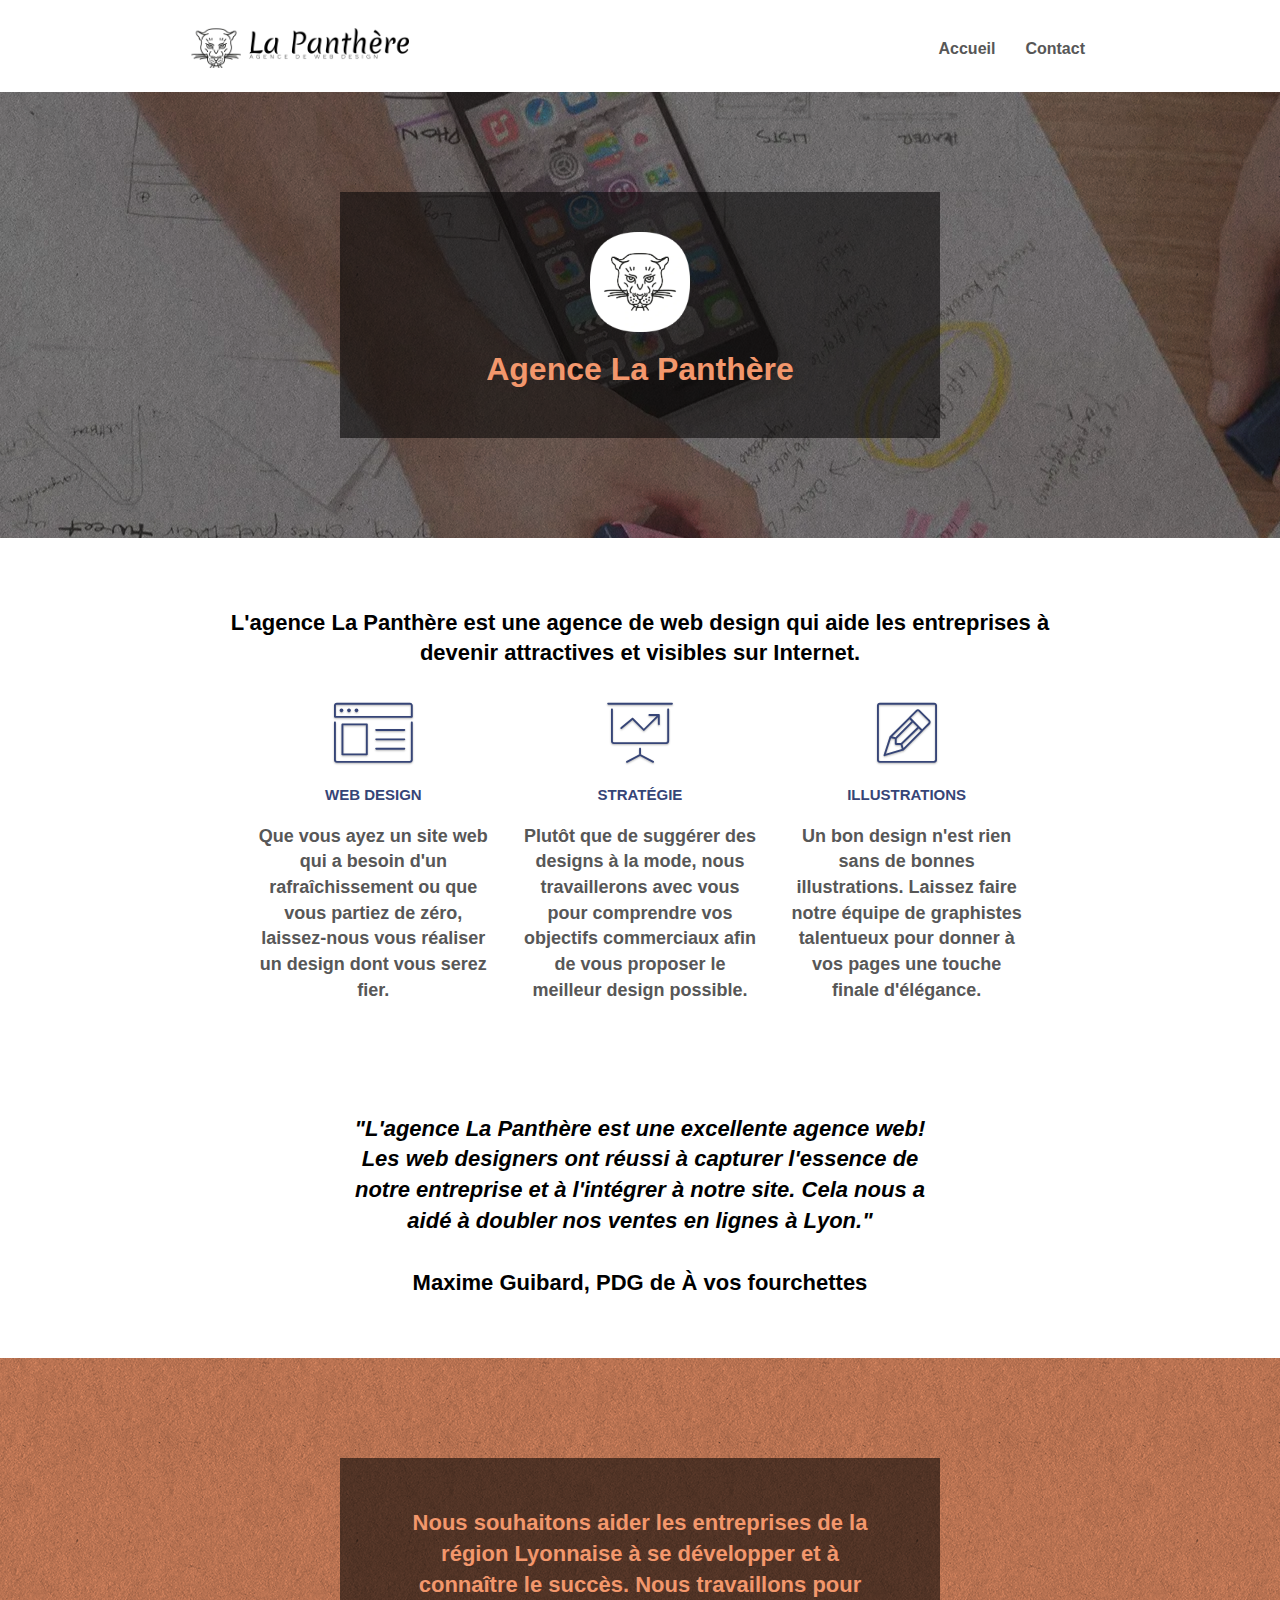
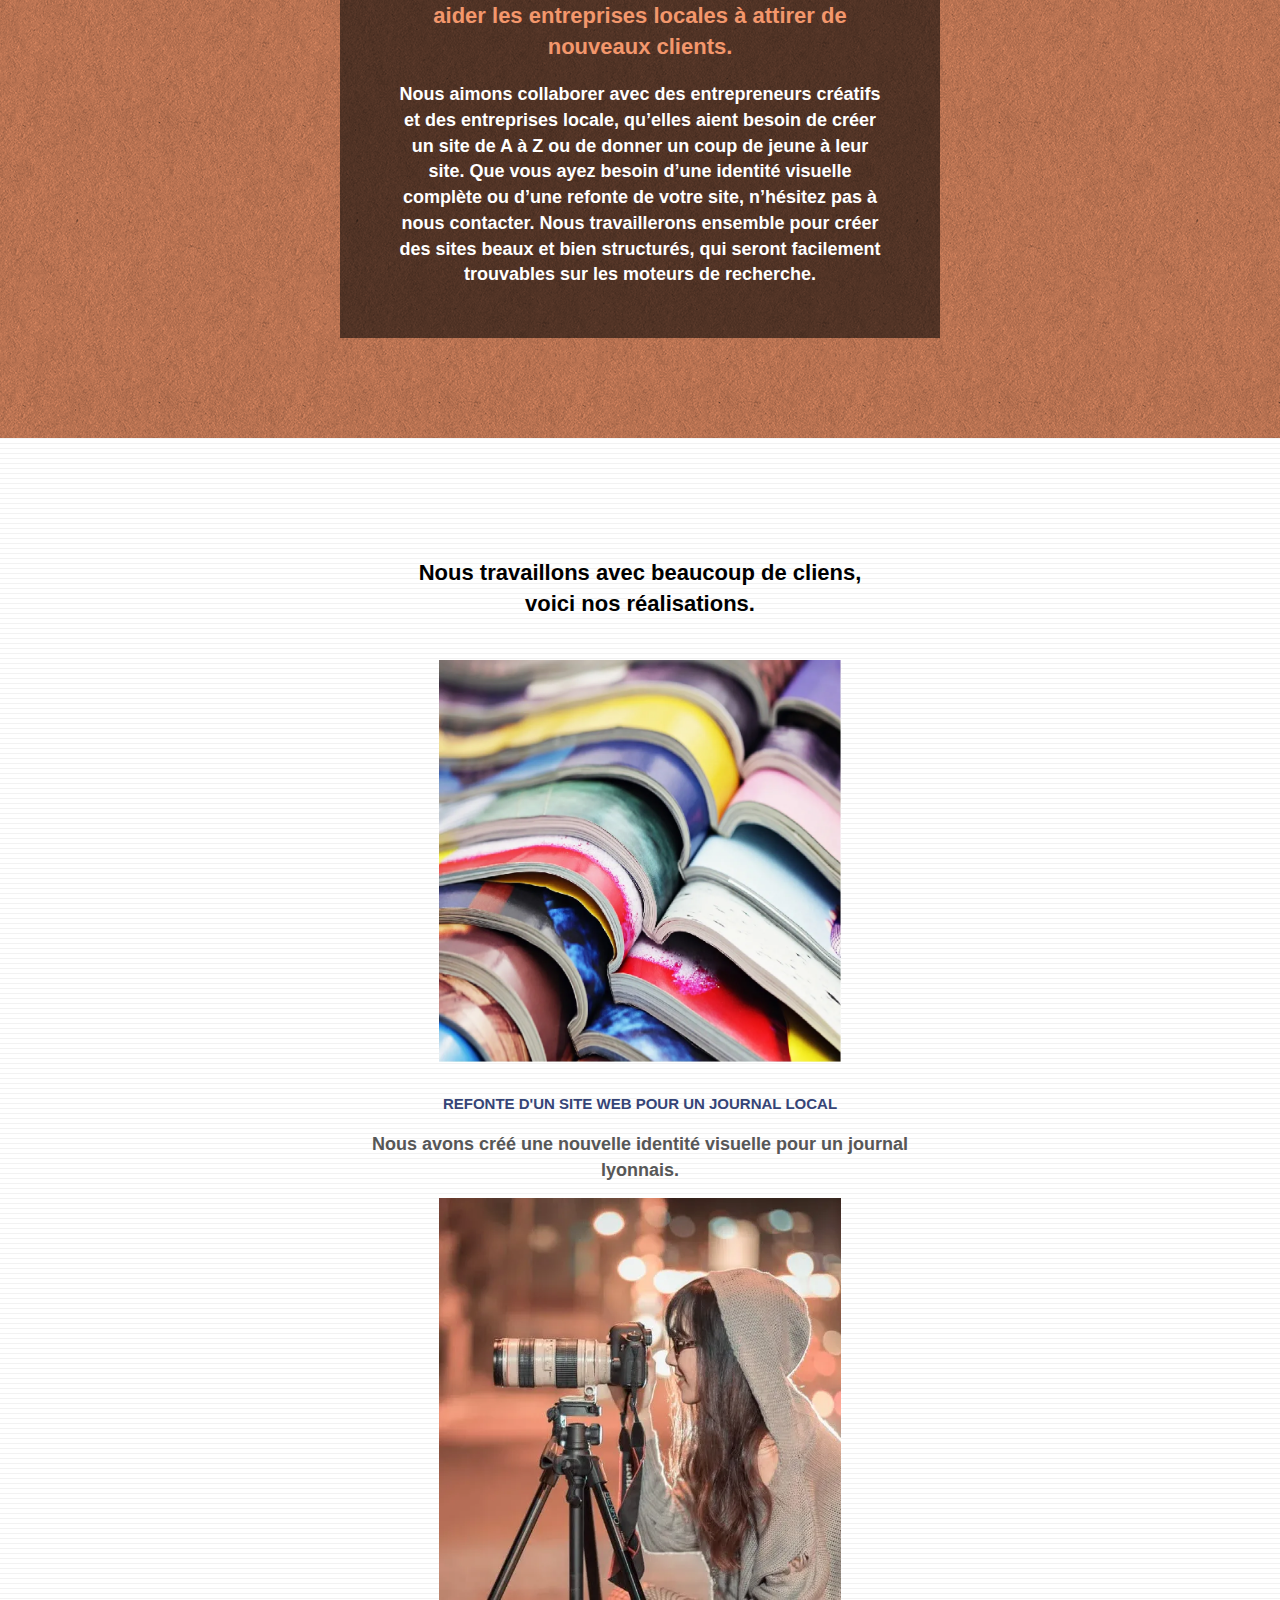
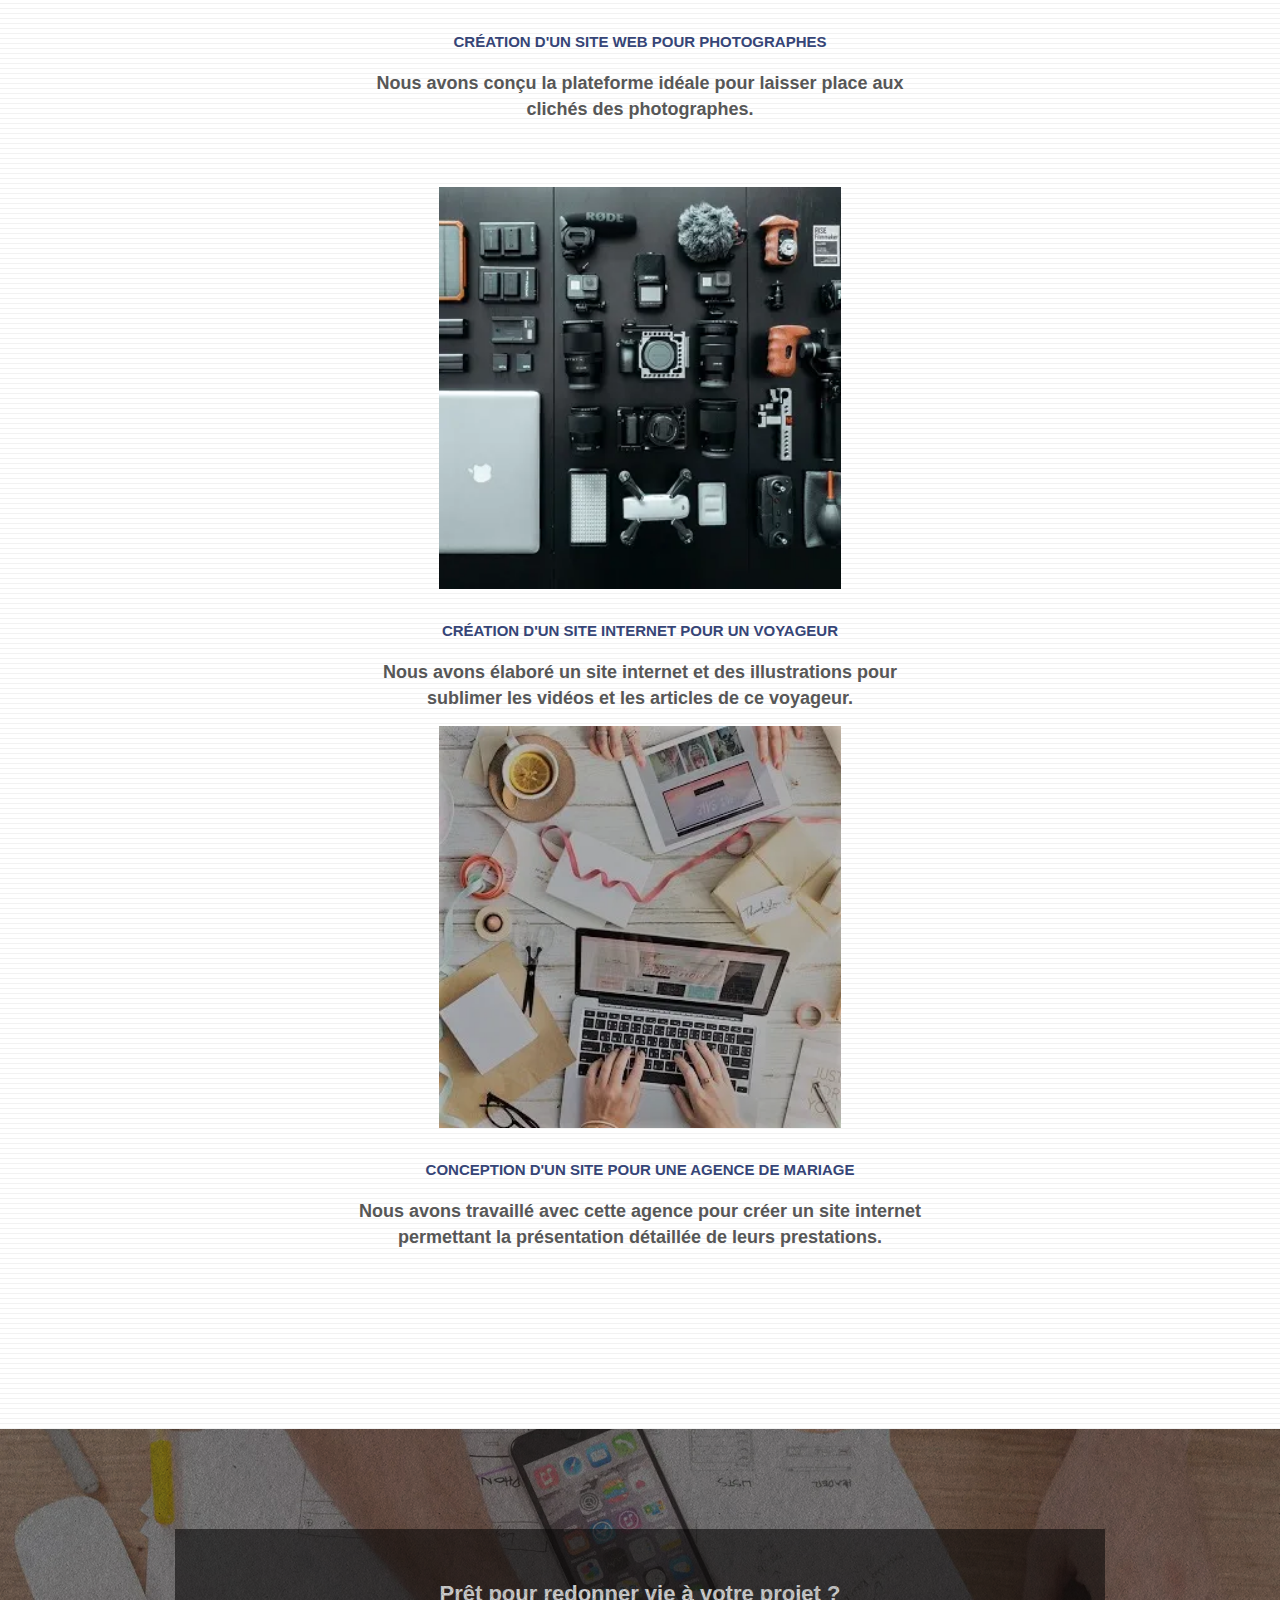
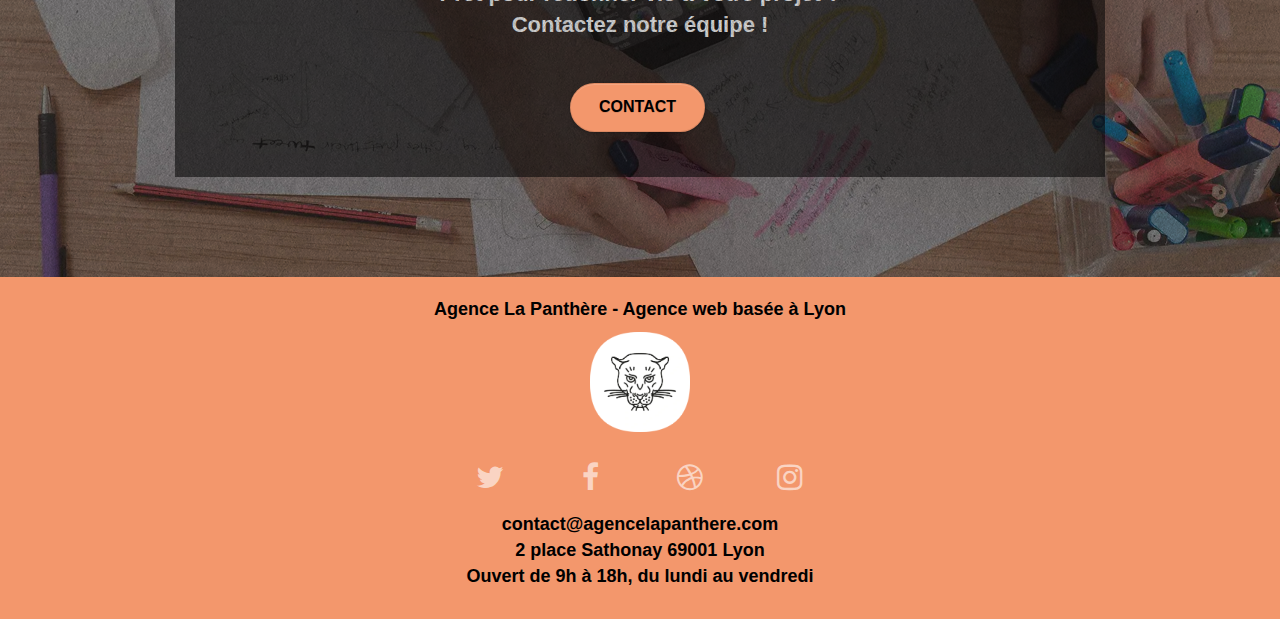
==== index.html @ 723c2b57 "Optimisation balise head" ====
<!doctype html>
<html lang="fr">

<head>
	<meta charset="utf-8">
	<meta name="description" content="La Panthère est une agence de web design située à Lyon, contactez-nous pour vos projets">
	<meta name="viewport" content="width=device-width, initial-scale=1.0, viewport-fit=cover">

	<link rel="canonical" href="https://adeliechvl.github.io/La-Panthere-edited/index.html">
	<link rel="preload stylesheet" as="style" type="text/css" href="./css/font-awesome.css">
	<link rel="preload stylesheet" as="style" type="text/css" href="./css/et-line.css">
	<link rel="preload stylesheet" as="style" type="text/css" href="./css/bootstrap-min.css">
	<link rel="preload stylesheet" as="style" type="text/css" href="./css/style.css">
	<link rel="preload shortcut icon" as="image" type="image/webp" href="/img/favicon.webp">
	<link rel="preload" as="image" href="img/agence-la-panthere-monochrome.webp" type="image/webp">
	<link rel="preload" as="image" href="../img/texture-paper.webp" type="image/webp">
	<link rel="preload" as="style" href="./css/font-awesome.css">
	<link rel="preload" as="style" href="./css/bootstrap-min.css">

	
	<script defer src="./js/gmaps-min.js"></script>

	<title>La Panthère, Agence de Web Design</title>
</head>

<body>
	<header class="bloc bgc-white l-bloc">
		<div class="container bloc-sm">
			<nav class="navbar row">
				<div class="navbar-header">
					<a class="navbar-brand" href="index.html">
						<img src="img/agence-la-panthere-monochrome.webp" alt="logo La Panthere, agence de web design">
					</a>
					<button id="nav-toggle" type="button" class="ui-navbar-toggle navbar-toggle" data-toggle="collapse"
						data-target=".navbar-1">
						<span class="sr-only">Toggle navigation</span>
						<span class="icon-bar"></span>
						<span class="icon-bar"></span>
						<span class="icon-bar"></span>
					</button>
				</div>
				<div class="collapse navbar-collapse navbar-1 special-dropdown-nav">
					<ul class="site-navigation nav navbar-nav">
						<li><a href="index.html">Accueil</a></li>
						<li><a href="contact.html">Contact</a></li>
					</ul>
				</div>
			</nav>
		</div>
	</header>

	<main class="page-container">
		<section class="bloc bgc-dark-slate-blue bg-banniere d-bloc bg-t-edge bloc-bg-texture texture-paper b-parallax"
			id="bloc-1-hero">
			<div class="container bloc-lg">
				<div class="row tight-width-whitespace black-background">
					<div class="col-sm-12">
						<img src="img/logo.webp" alt="logo La Panthere" class="center-block image-resize-mode">
						<h1 class="text-center hero-bloc-text ltc-atomic-tangerine">Agence La Panthère</h1>
					</div>
				</div>
			</div>
		</section>

		<section id="bloc-2-services" class="bloc bgc-white l-bloc">
			<div class="container bloc-md">
				<div class="row">
					<div class="col-sm-12 text-center">
						<h2>L'agence La Panthère est une agence de web design
								qui aide les entreprises à devenir attractives et visibles sur Internet.</h2>
					</div>
				</div>
				<div class="row voffset-lg med-width-whitespace">
					<div class="col-sm-4">
						<div class="text-center">
							<span class="et-icon-browser sm-shadow icon-dark-slate-blue icons icon-lg"></span>
						</div>
						<h3 class="mg-md text-center">Web design</h3>
						<p class="text-center ">
							Que vous ayez un site web qui a besoin d'un rafraîchissement ou que vous partiez de
							zéro, laissez-nous vous réaliser un design dont vous serez fier.
						</p>
					</div>
					<div class="col-sm-4">
						<div class="text-center">
							<span class="et-icon-presentation sm-shadow icon-dark-slate-blue icons icon-lg"></span>
						</div>
						<h3 class="mg-md text-center">Stratégie</h3>
						<p class="text-center ">
							Plutôt que de suggérer des designs à la mode, nous travaillerons avec vous pour comprendre
							vos objectifs commerciaux afin de vous proposer le meilleur design possible.<br>
						</p>
					</div>
					<div class="col-sm-4">
						<div class="text-center">
							<span class="et-icon-edit sm-shadow icon-dark-slate-blue icons icon-lg"></span>
						</div>
						<h3 class="mg-md text-center">Illustrations</h3>
						<p class="text-center ">
							Un bon design n'est rien sans de bonnes illustrations. Laissez faire notre équipe de
							graphistes talentueux pour donner à vos pages une touche finale d'élégance.
						</p>
					</div>
				</div>
				<div class="row voffset-lg voffset">
					<div class="col-xs-12 col-md-8 col-md-offset-2 text-center">
						<h2 class="citation"><em>"L'agence La Panthère est une excellente agence web! Les web designers
								ont réussi à capturer l'essence de notre entreprise et à l'intégrer à notre site.
								Cela nous a aidé à doubler nos ventes en lignes à Lyon."</em>
								<br><br>Maxime Guibard, PDG de À vos fourchettes
						</h2>
					</div>
				</div>
			</div>
		</section>

		<section
			class="bloc tc-white bgc-atomic-tangerine bg-presentation d-bloc bloc-bg-texture texture-paper b-parallax"
			id="bloc-3-what-i-do">
			<div class="container bloc-lg">
				<div class="row tight-width-whitespace black-background">
					<div class="col-sm-12">
						<h2 class="mg-md text-center ltc-atomic-tangerine">
							Nous souhaitons aider les entreprises de la région Lyonnaise à se développer et à connaître
							le succès. Nous travaillons pour aider les entreprises locales à attirer de nouveaux
							clients.
						</h2>
						<p class="text-center white">
							Nous aimons collaborer avec des entrepreneurs créatifs et des entreprises locale, qu’elles
							aient besoin de créer un site de A à Z ou de donner un coup de jeune à leur site. Que vous
							ayez besoin d’une identité visuelle complète ou d’une refonte de votre site, n’hésitez pas à
							nous contacter. Nous travaillerons ensemble pour créer des sites beaux et bien structurés,
							qui seront facilement trouvables sur les moteurs de recherche.
						</p>
					</div>
				</div>
			</div>
		</section>

		<section class="bloc bgc-white bg-lines-h2-bg bg-repeat l-bloc" id="bloc-4-portfolio">
			<div class="container bloc-lg">
				<div class="row">
					<div class="col-sm-12 text-center">
						<h2>Nous travaillons avec beaucoup de cliens,<br>voici nos réalisations.</h2>
					</div>
				</div>
				<div class="row tight-width-whitespace portfolio-row">
					<div class="col-sm-6">
						<a href="#" data-lightbox="img/1.webp" data-gallery-id="gallery-1"
							data-caption="Refonte d'un site web pour un journal local" data-frame="snapshot-lb">
							<img src="img/1.webp" alt="pile de livres colorés, refonte site web journal"
								class="img-responsive portfolio-thumb">
						</a>
						<h3 class="mg-md text-center">Refonte d'un site web pour un journal local</h3>
						<p class="text-center">Nous avons créé une nouvelle identité visuelle pour un journal lyonnais.
						</p>
					</div>
					<div class="col-sm-6">
						<a href="#" data-lightbox="img/2.webp" data-gallery-id="gallery-1"
							data-caption="Création d'un site web pour photographes" data-frame="snapshot-lb">
							<img src="img/2.webp"
								alt="Femme avec appareil photo, Création d'un site web pour photographes"
								class="img-responsive portfolio-thumb">
						</a>
						<h3 class="mg-md text-center">Création d'un site web pour photographes</h3>
						<p class="text-center">Nous avons conçu la plateforme idéale pour laisser place aux clichés des
							photographes.</p>
					</div>
				</div>
				<div class="row tight-width-whitespace portfolio-row">
					<div class="col-sm-6">
						<a href="#" data-lightbox="img/3.webp" data-gallery-id="gallery-1"
							data-caption="Création d'un site internet pour un voyageur" data-frame="snapshot-lb">
							<img src="img/3.webp"
								alt="appareils numériques etale sur une table, Création d'un site web pour voyageur"
								class="img-responsive portfolio-thumb">
						</a>
						<h3 class="mg-md text-center">Création d'un site internet pour un voyageur</h3>
						<p class="text-center">Nous avons élaboré un site internet et des illustrations pour sublimer
							les vidéos et les articles de ce voyageur.</p>
					</div>
					<div class="col-sm-6">
						<a href="#" data-lightbox="img/4.webp" data-gallery-id="gallery-1"
							data-caption="Conception d'un site pour une agence de mariage" data-frame="snapshot-lb">
							<img src="img/4.webp"
								alt="Organisation evenement, Création d'un site web pour agence de mariage"
								class="img-responsive portfolio-thumb">
						</a>
						<h3 class="mg-md text-center">Conception d'un site pour une agence de mariage</h3>
						<p class="text-center">Nous avons travaillé avec cette agence pour créer un site internet
							permettant la présentation détaillée de leurs prestations.</p>
					</div>
				</div>
			</div>
		</section>

		<section class="bloc bg-banniere d-bloc bloc-bg-texture texture-paper" id="bloc-5-cta">
			<div class="container bloc-lg ">
				<div class="row black-background">
					<h2 class="mg-md text-center tc-white">Prêt pour redonner vie à votre projet ?
						<br>Contactez notre équipe !
					</h2>
					<div class="col-sm-12 text-center">
						<a href="contact.html"
							class="btn btn-atomic-tangerine btn-clean btn-rd btn-lg cta-hero">Contact</a>
					</div>
				</div>
			</div>
		</section>
	</main>

	<footer class="bloc bgc-atomic-tangerine d-bloc" id="bloc-8">
		<div class="container bloc-sm">
			<div class="row">
				<div class="col-sm-12">
					<div class="infos text-center">
						<p class="text-center btn-atomic-tangerine">Agence La Panthère - Agence web basée à Lyon</p>
						<img src="img/logo.webp" class="center-block" alt="logo La Panthere">
					</div>
					<div class="row row-no-gutters social">
						<div class="col-sm-3">
							<div class="text-center">
								<a aria-label="twitter" class="social" href="https://twitter.com"><span
										class="fa fa-twitter icon-md"></span></a>
							</div>
						</div>
						<div class="col-sm-3">
							<div class="text-center">
								<a aria-label="facebook" class="social" href="https://facebook.fr"><span
										class="fa fa-facebook icon-md"></span></a>
							</div>
						</div>
						<div class="col-sm-3">
							<div class="text-center">
								<a aria-label="dribble" class="social" href="https://dribble.fr"><span
										class="fa fa-dribbble icon-md"></span></a>
							</div>
						</div>
						<div class="col-sm-3">
							<div class="text-center">
								<a aria-label="instagram" class="social" href="https://instagram.fr"><span
										class="fa fa-instagram icon-md"></span></a><br>
							</div>
						</div>
					</div>
				</div>
				<div class="contact text-center">
					<p class="text-center btn-atomic-tangerine"><br>
						contact@agencelapanthere.com<br>
						2 place Sathonay 69001 Lyon<br>
						Ouvert de 9h à 18h, du lundi au vendredi
					</p>
				</div>
			</div>
		</div>
	</footer>

</body>

</html>
---- css/et-line.css ----
@font-face{font-family:'et-line';src:url(../fonts/et-line.eot?);src:url(../fonts/et-line.eot?#iefix) format("embedded-opentype"),url(../fonts/et-line.woff) format("woff"),url(../fonts/et-line.ttf) format("truetype"),url(../fonts/et-line.svg#et-line) format("svg");font-weight:400;font-style:normal;font-display:swap}.et-icon-browser,.et-icon-edit,.et-icon-presentation{font-family:et-line;speak:none;font-style:normal;font-weight:400;font-variant:normal;text-transform:none;line-height:1;-webkit-font-smoothing:antialiased;-moz-osx-font-smoothing:grayscale;display:inline-block}.et-icon-edit:before{content:""}.et-icon-browser:before{content:""}.et-icon-presentation:before{content:""}
---- css/style.css ----
body{margin:0;padding:0;background:#fff;overflow-x:hidden;-webkit-font-smoothing:antialiased;-moz-osx-font-smoothing:grayscale}a,button{transition:all .3s ease-in-out;outline:none}a:hover{text-decoration:none;cursor:pointer}.bloc{width:100%;clear:both;background:50% no-repeat;padding:0 50px;-webkit-background-size:cover;-moz-background-size:cover;-o-background-size:cover;background-size:cover;position:relative}.bloc .container .col-sm-6{display:flex;flex-direction:column;margin-top:-20px;padding-bottom:25px;align-items:center}.bloc-lg{padding:100px 50px}.bloc-md{padding:50px}.bloc-sm{padding:20px 50px}.bg-repeat{background:repeat}.bg-t-edge{background:top no-repeat}.bloc-bg-texture::before{content:"";background-size:2px 2px;position:absolute;top:0;bottom:0;left:0;right:0}.texture-paper::before{background:url(../img/texture-paper.webp);background-size:280px 280px}.b-parallax{background-attachment:fixed}.d-bloc{color:rgba(255,255,255,.7)}.d-bloc button:hover{color:rgba(255,255,255,.9)}.d-bloc .icon-round,.d-bloc .icon-square,.d-bloc .icon-rounded,.d-bloc .icon-semi-rounded-a,.d-bloc .icon-semi-rounded-b{border-color:rgba(255,255,255,.9)}.d-bloc .divider-h span{border-color:rgba(255,255,255,.2)}.d-bloc .a-btn,.d-bloc .navbar a,.d-bloc .navbar-brand,.d-bloc a .icon-sm,.d-bloc a .icon-md,.d-bloc a .icon-lg,.d-bloc a .icon-xl,.d-bloc h1 a,.d-bloc h2 a,.d-bloc h3 a,.d-bloc h4 a,.d-bloc h5 a,.d-bloc h6 a,.d-bloc p a{color:rgba(255,255,255,.6)}.d-bloc .a-btn:hover,.d-bloc .navbar a:hover,.d-bloc .navbar-brand:hover,.d-bloc a:hover .icon-sm,.d-bloc a:hover .icon-md,.d-bloc a:hover .icon-lg,.d-bloc a:hover .icon-xl,.d-bloc h1 a:hover,.d-bloc h2 a:hover,.d-bloc h3 a:hover,.d-bloc h4 a:hover,.d-bloc h5 a:hover,.d-bloc h6 a:hover,.d-bloc p a:hover{color:#fff}.d-bloc .navbar-toggle .icon-bar{background:#fff}.d-bloc .btn-wire,.d-bloc .btn-wire:hover{color:#fff;border-color:#fff}.d-bloc .panel{color:rgba(0,0,0,.5)}.d-bloc .panel button:hover{color:rgba(0,0,0,.7)}.d-bloc .panel icon{border-color:rgba(0,0,0,.7)}.d-bloc .panel .divider-h span{border-color:rgba(0,0,0,.1)}.d-bloc .panel .a-btn{color:rgba(0,0,0,.6)}.d-bloc .panel .a-btn:hover{color:#000}.d-bloc .panel .btn-wire,.d-bloc .panel .btn-wire:hover{color:rgba(0,0,0,.7);border-color:rgba(0,0,0,.3)}.d-bloc .panel,.l-bloc{color:rgba(0,0,0,.5)}.d-bloc .panel button:hover,.l-bloc button:hover{color:rgba(0,0,0,.7)}.l-bloc .icon-round,.l-bloc .icon-square,.l-bloc .icon-rounded,.l-bloc .icon-semi-rounded-a,.l-bloc .icon-semi-rounded-b{border-color:rgba(0,0,0,.7)}.d-bloc .panel .divider-h span,.l-bloc .divider-h span{border-color:rgba(0,0,0,.1)}.d-bloc .panel .a-btn,.l-bloc .a-btn,.l-bloc .navbar a,.l-bloc .navbar-brand,.l-bloc a .icon-sm,.l-bloc a .icon-md,.l-bloc a .icon-lg,.l-bloc a .icon-xl,.l-bloc h1 a,.l-bloc h2 a,.l-bloc h3 a,.l-bloc h4 a,.l-bloc h5 a,.l-bloc h6 a,.l-bloc p a{color:#575757}.d-bloc .panel .a-btn:hover,.l-bloc .a-btn:hover,.l-bloc .navbar a:hover,.l-bloc .navbar-brand:hover,.l-bloc a:hover .icon-sm,.l-bloc a:hover .icon-md,.l-bloc a:hover .icon-lg,.l-bloc a:hover .icon-xl,.l-bloc h1 a:hover,.l-bloc h2 a:hover,.l-bloc h3 a:hover,.l-bloc h4 a:hover,.l-bloc h5 a:hover,.l-bloc h6 a:hover,.l-bloc p a:hover{color:#000}.l-bloc .navbar-toggle .icon-bar{color:rgba(0,0,0,.6)}.d-bloc .panel .btn-wire,.d-bloc .panel .btn-wire:hover,.l-bloc .btn-wire,.l-bloc .btn-wire:hover{color:rgba(0,0,0,.7);border-color:rgba(0,0,0,.3)}.voffset{margin-top:30px}.voffset-lg{margin-top:80px}.row-no-gutters{margin-right:0;margin-left:0}.row.row-no-gutters>[class^=col-],.row.row-no-gutters>[class*=" col-"]{padding-right:0;padding-left:0;max-width:100px}#bloc-1-hero h1{font-size:32px}.navbar{margin-bottom:0;z-index:1}.navbar-brand{height:auto;padding:3px 15px;font-size:25px;font-weight:400;font-weight:600;line-height:44px}.navbar-brand img{width:218px;height:40px;margin:0 5px 0 0;display:inline}.navbar-brand img[src$=svg]{min-width:100px}.nav-center .navbar-brand img{margin:0}.navbar .nav{padding-top:2px;margin-right:-16px;float:right;z-index:1}.nav>li{float:left;margin-top:4px;font-size:16px}.navbar-nav .open .dropdown-menu>li>a{text-align:inherit}.nav>li a:hover,.nav>li a:focus{background:0 0}.navbar-toggle{margin:10px 10px 0 0;border:0}.navbar-toggle:hover{background:0 0!important}.navbar-toggle .icon-bar{background-color:rgba(0,0,0,.5);width:26px}.nav-invert .navbar .nav{float:left}.nav-invert .navbar-header,.nav-invert .navbar-brand{float:right;position:relative;z-index:2}.nav>li>.dropdown a{background:0 0!important;display:block;padding:14px 15px}nav .caret{margin:0 5px}.dropdown-menu .dropdown-menu{top:-8px;left:100%}.dropdown-menu .dropmenu-flow-right{top:100%;left:0;margin-left:-1px;border-top-left-radius:0;border-top-right-radius:0}.dropdown-menu .dropdown span{border:4px solid #000;border-top-color:transparent;border-right-color:transparent;border-bottom-color:transparent;margin:6px -5px 0 0!important;float:right}.mg-md{margin-top:10px;margin-bottom:20px}.mg-lg{margin-top:10px;margin-bottom:40px}.btn{margin:0 5px 5px 0}.btn.pull-right{margin:0 0 5px 5px}.btn-d,.btn-d:hover,.btn-d:focus{color:#fff;background:rgba(0,0,0,.3)}button{outline:none!important}.btn-rd{border-radius:40px}.btn-clean{border:1px solid rgba(0,0,0,8%);border-bottom-color:rgba(0,0,0,.1);text-shadow:0 1px 0 rgba(0,0,1,.1);box-shadow:0 1px 3px rgba(0,0,1,.25),inset 0 1px rgba(255,255,255,.15)}.icon-md{font-size:30px!important}.icon-lg{font-size:60px!important}.sm-shadow{text-shadow:0 1px 2px rgba(0,0,0,.3)}.panel-sq,.panel-sq .panel-heading,.panel-sq .panel-footer{border-radius:0}.panel-rd{border-radius:30px}.panel-rd .panel-heading{border-radius:29px 29px 0 0}.panel-rd .panel-footer{border-radius:0 0 29px 29px}.form-control{border-color:rgba(0,0,0,.1);box-shadow:none;width:500px;margin-bottom:20px;padding:6px 12px}.scrollToTop{width:40px;height:40px;position:fixed;bottom:20px;right:20px;opacity:0;z-index:500;transition:all .3s ease-in-out} .scrollToTop span{margin-top:6px}.showScrollTop{font-size:14px;opacity:1}a[data-lightbox]{position:relative;display:block;text-align:center}a[data-lightbox]:hover::before{content:"+";font-family:helveticaneue-light,helvetica neue light,helvetica neue,Helvetica,Arial;font-size:32px;width:50px;height:50px;margin-left:-25px;border-radius:50%;background:rgba(0,0,0,.6);color:#fff;font-weight:100;z-index:1;position:absolute;top:50%;transform:translateY(-50%);-webkit-transform:translateY(-50%)}a[data-lightbox]:hover img{opacity:.6;-webkit-animation-fill-mode:none;animation-fill-mode:none}#lightbox-modal{display:flex;align-items:center}#lightbox-modal .modal-dialog{width:90%;max-width:900px;margin:0 auto}#lightbox-modal .modal-dialog img{max-height:90vh;margin:0 auto}.lightbox-caption{padding:20px;color:#fff;background:rgba(0,0,0,.5);position:absolute;left:15px;right:15px;bottom:5px}.close-lightbox{color:#fff;font-size:30px;position:absolute;top:20px;right:20px;z-index:20;background:rgba(0,0,0,.5);border:none;line-height:30px;padding:0 9px 5px;opacity:.3}.close-lightbox:hover,.next-lightbox:hover,.prev-lightbox:hover{opacity:1;color:#fff}.next-lightbox,.prev-lightbox{font-size:20px;color:rgba(255,255,255,.9);background:rgba(0,0,0,.5);transition:all .2s ease-in-out;position:absolute;top:45%;z-index:1;opacity:.4}.next-lightbox{padding:6px 8px 1px 13px;right:25px}.prev-lightbox{padding:6px 13px 1px 10px;left:25px}.snapshot-lb .modal-body{padding-bottom:45px}.snapshot-lb .lightbox-caption{padding:0;color:rgba(0,0,0,.5);background:0 0}h1,h3,p,label,.btn,a{font-family:helvetica;font-weight:600;color:#575757}.container{max-width:1e3px}.hero-bloc-text{font-size:38px}.hero-bloc-text-sub{font-size:36px}.statement-bloc-text{line-height:26px;font-style:italic;font-size:20px;text-align:center;font-weight:lighter;max-width:520px;margin:auto}p{font-size:18px}.tight-width-whitespace{max-width:600px;margin:auto}.h1{font-size:20px;font-family:open sans}.cta-hero{margin-top:22px;color:#fff!important;text-transform:uppercase;padding:12px 28px;font-size:16px;font-weight:700}.social{display:flex;justify-content:center;margin:15px 5px auto}h2{font-size:22px;font-weight:600;line-height:1.4em;color:#000}h3{font-size:15px;text-transform:uppercase;font-weight:700;color:#364577!important}.med-width-whitespace{max-width:800px;margin:auto;box-shadow:0 0 #000}h1{color:#333!important}h4{color:#333!important}.icons{margin-bottom:14px;margin-top:24px}.white{color:#fff!important}.portfolio-thumb{margin-bottom:24px;height:402px;width:402px}.portfolio-row{margin-bottom:44px;margin-top:50px}.avatar{box-shadow:0 4px 9px rgba(0,0,0,.3)}.black-background{background-color:rgba(12,11,11,.589);padding:40px}.bold-link{font-weight:900;text-decoration:underline!important}.bgc-white{background-color:#fff}.bgc-dark-slate-blue{background-color:#364577}.bgc-atomic-tangerine{background-color:#f3976c}.tc-white{color:#fff!important}.btn-atomic-tangerine{background:#f3976c;color:#000!important}.btn-atomic-tangerine:hover{background:#c27956!important;color:#fff!important}.ltc-white{color:#fff!important}.ltc-white:hover{color:#ccc!important}.ltc-atomic-tangerine{color:#f3976c!important}.ltc-atomic-tangerine:hover{color:#c27956!important}.icon-dark-slate-blue{color:#364577!important;border-color:#364577!important}.bg-dots-bg{background-image:url(../img/dots-bg.webp)}.bg-lines-h2-bg{background-image:url(../img/lines-h2-bg.webp)}.bg-banniere{background-image:url(../img/agence-la-panthere.webp)}.bg-presentation{background-image:url(../img/image-de-presentation.webp)}@media(max-width:1024px){.bloc{padding-left:20px;padding-right:20px}.bloc.full-width-bloc,.bloc-tile-2.full-width-bloc .container,.bloc-tile-3.full-width-bloc .container,.bloc-tile-4.full-width-bloc .container{padding-left:0;padding-right:0}}@media(max-width:992px) and (min-width:768px){.navbar .nav{max-width:80%}.nav-center.navbar .nav{max-width:100%}}@media only screen and (min-width:768px) and (max-width:1024px) and (orientation:landscape){.b-parallax{background-attachment:scroll}}@media only screen and (min-width:1024px) and (max-width:1366px) and (-webkit-min-device-pixel-ratio:1.5){.b-parallax{background-attachment:scroll}}@media(max-width:991px){.container{width:100%}.b-parallax{background-attachment:scroll}.page-container,#hero-bloc{overflow-x:hidden;position:relative}.bloc{padding-left:0;padding-right:0}.bloc-group,.bloc-group .bloc{display:block;width:100%}.bloc-fill-screen .fill-bloc-top-edge,.bloc-fill-screen .fill-bloc-bottom-edge{padding:0 20px;padding-left:0;padding-right:0}}@media(min-width:426px) and (min-width:768px){.site-navigation{position:absolute;top:50%;right:20px;transform:translate(0,-50%);-webkit-transform:translateY(-50%)}.nav>li .dropdown-menu a,.nav>li .dropdown-menu a:hover{color:#484848}.nav-invert .site-navigation{left:0;right:0}.nav-center{text-align:center}.nav-center .navbar-header{width:100%}.nav-center .navbar-header,.nav-center .navbar-brand,.nav-center .nav>li{float:none;display:inline-block}.nav-center .site-navigation{position:relative;width:100%;right:0;margin-right:0;margin-top:20px}.nav-center.mini-nav .navbar-toggle{float:none;margin:10px auto 0}}@media(max-width:767px){.page-container{overflow-x:hidden;position:relative}h1,h2,h3,p,#disqus_thread{padding-left:10px!important;padding-right:10px!important}.b-parallax{background-attachment:scroll}.navbar .nav{padding-top:0;border-top:1px solid rgba(0,0,0,.2);float:none!important}.navbar.row{margin-left:0;margin-right:0}.site-navigation{position:inherit;transform:none;-webkit-transform:none;-ms-transform:none}.nav>li{margin-top:0;border-bottom:1px solid rgba(0,0,0,.1);background:rgba(0,0,0,5%);text-align:left;padding-left:15px;width:100%}.nav>li:hover{background:rgba(0,0,0,8%)}.dropdown .dropdown a .caret{float:none;margin:5px 0 0 10px!important;border:4px solid #000;border-bottom-color:transparent;border-right-color:transparent;border-left-color:transparent}#hero-bloc .navbar .nav{background:rgba(0,0,0,.8)}#hero-bloc .navbar .nav a{color:rgba(255,255,255,.6)}.hero{padding:50px 0}.hero-nav{left:-1px;right:-1px}.navbar-collapse{padding:0;overflow-x:hidden;-webkit-box-shadow:none;box-shadow:none}.nav-invert .navbar-header{float:none;width:100%}.nav-invert .navbar-toggle{float:left;margin-left:10px}.bloc{padding-left:0;padding-right:0}.bloc-xxl,.bloc-xl,.bloc-lg{padding:40px 0}.bloc-sm,.bloc-md{padding-left:0;padding-right:0}.bloc-tile-2 .container,.bloc-tile-3 .container,.bloc-tile-4 .container,.bloc-fill-screen .fill-bloc-top-edge,.bloc-fill-screen .fill-bloc-bottom-edge{padding-left:0;padding-right:0}.a-block{padding:0 10px}.btn-dwn{display:none}.voffset{margin-top:5px}.voffset-md{margin-top:20px}.voffset-lg{margin-top:30px}form{padding:5px}.form-control{width:280px}.close-lightbox{display:inline-block}.blocsapp-device-iphone5{background-size:216px 425px;padding-top:60px;width:216px;height:425px}.blocsapp-device-iphone5 img{width:180px;height:320px}}@media(max-width:425px){.bloc{padding-left:0;padding-right:0}.navbar-brand img{width:210px;height:40px}.img-responsive.portfolio-thumb{height:290px;width:290px}.bg-banniere{height:360px;min-width:320px}.bg-presentation{height:750px;min-width:320px}#bloc-1-hero h1{font-size:25px}h2{font-size:17px}p{font-size:14px}}@media(min-width:426px) and (max-width:767px){.bloc-mob-center-text{text-align:center}}
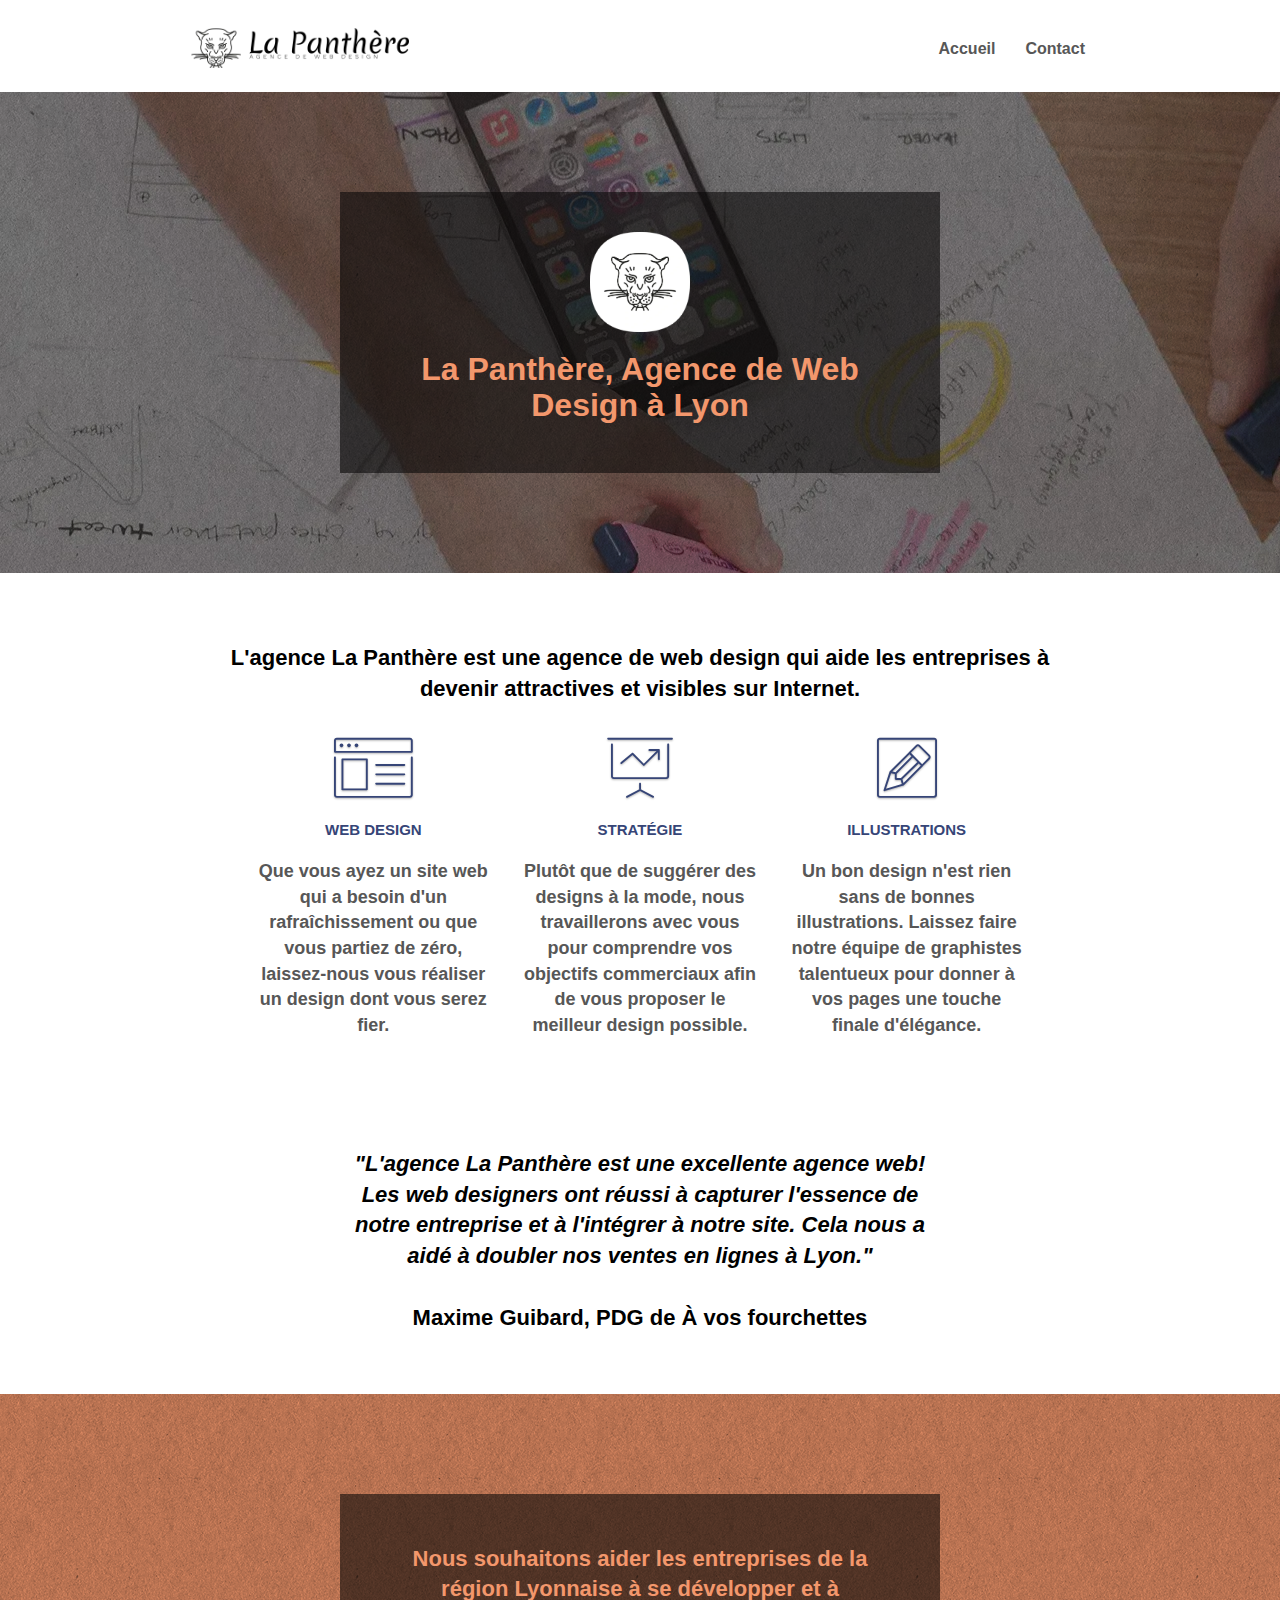
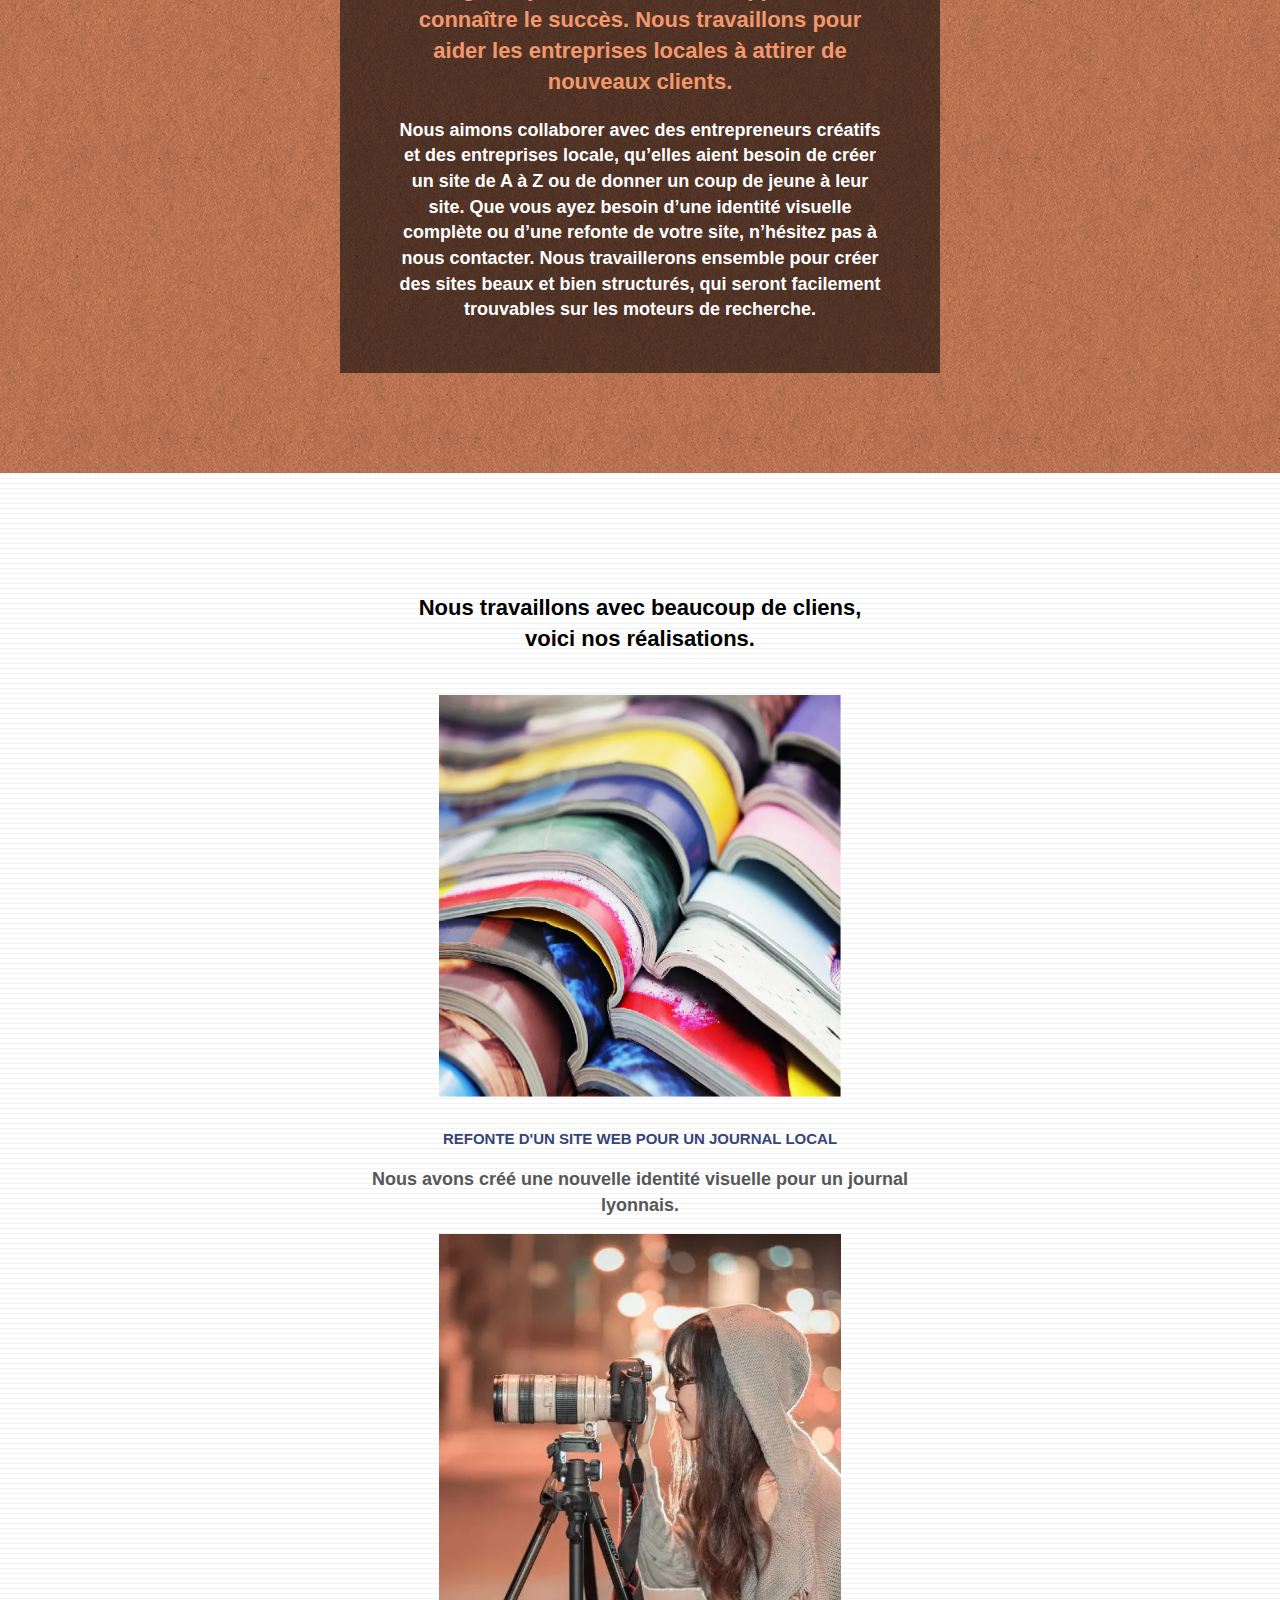
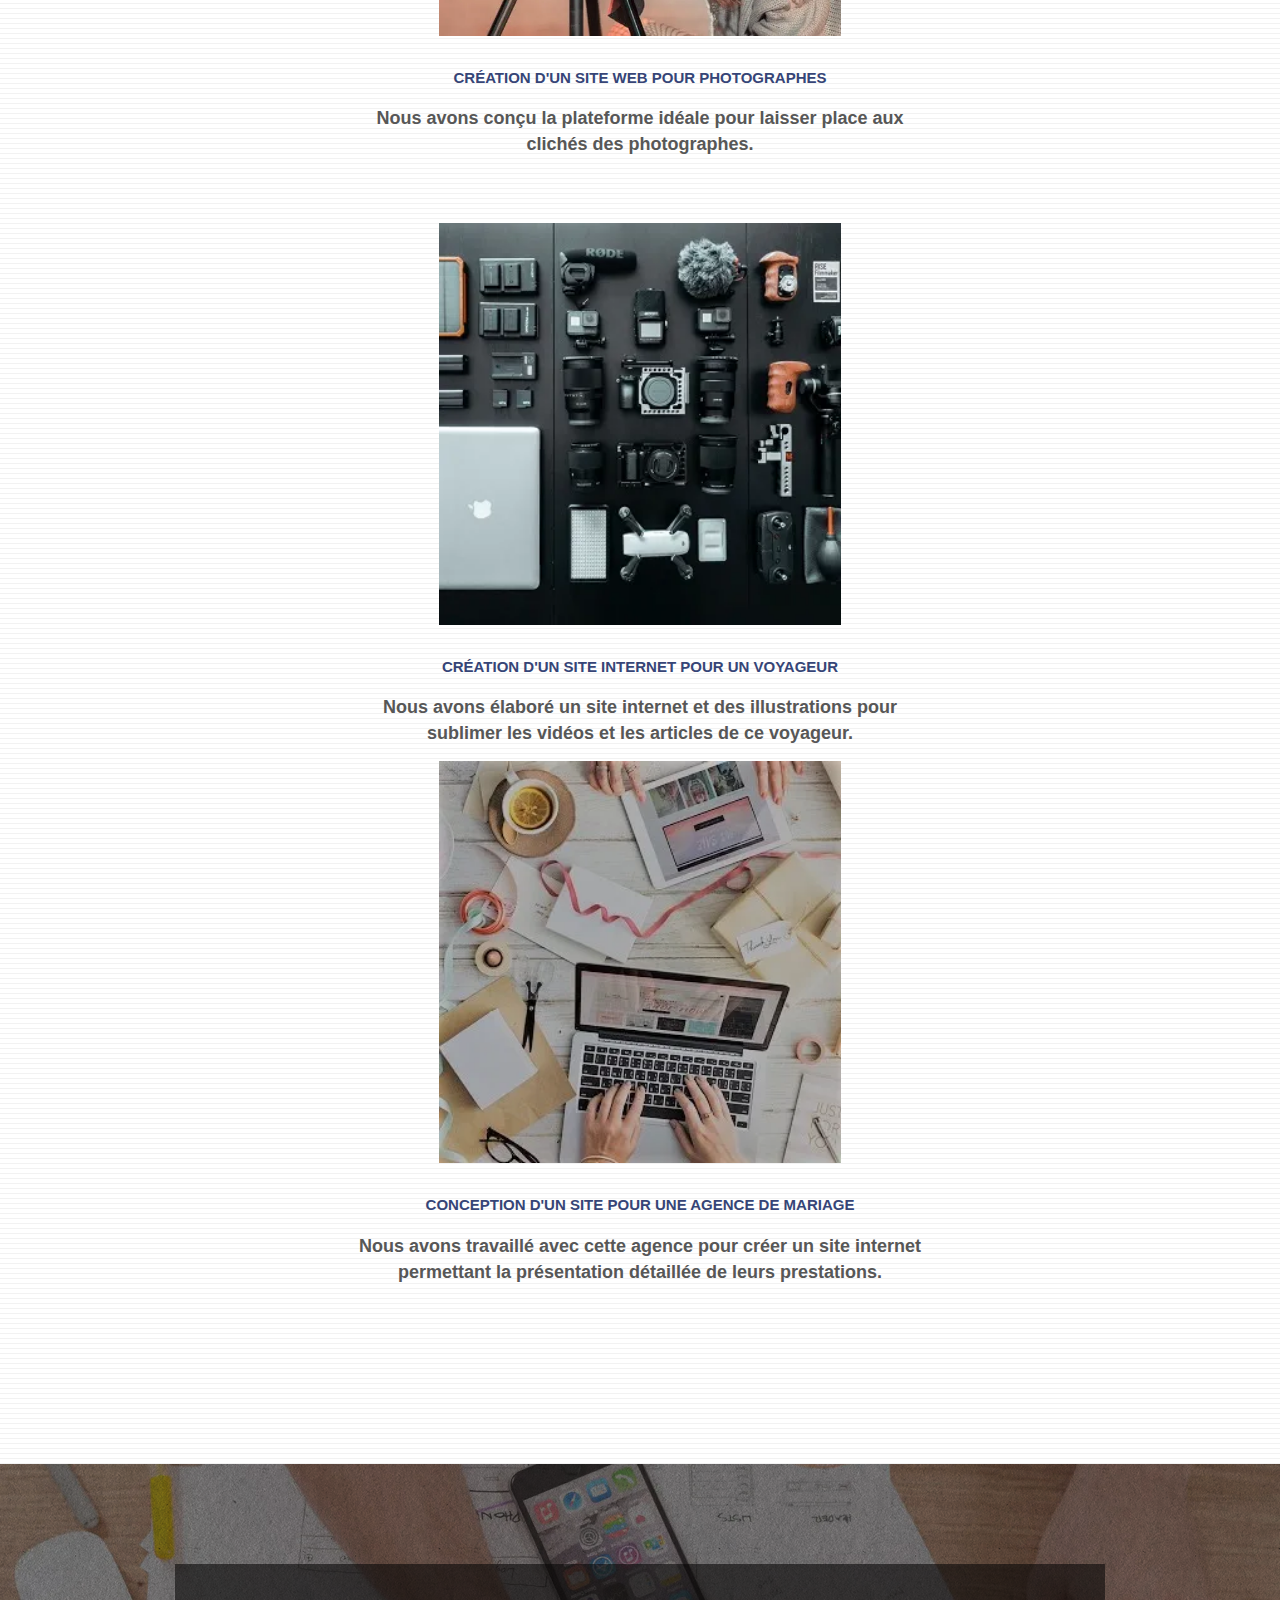
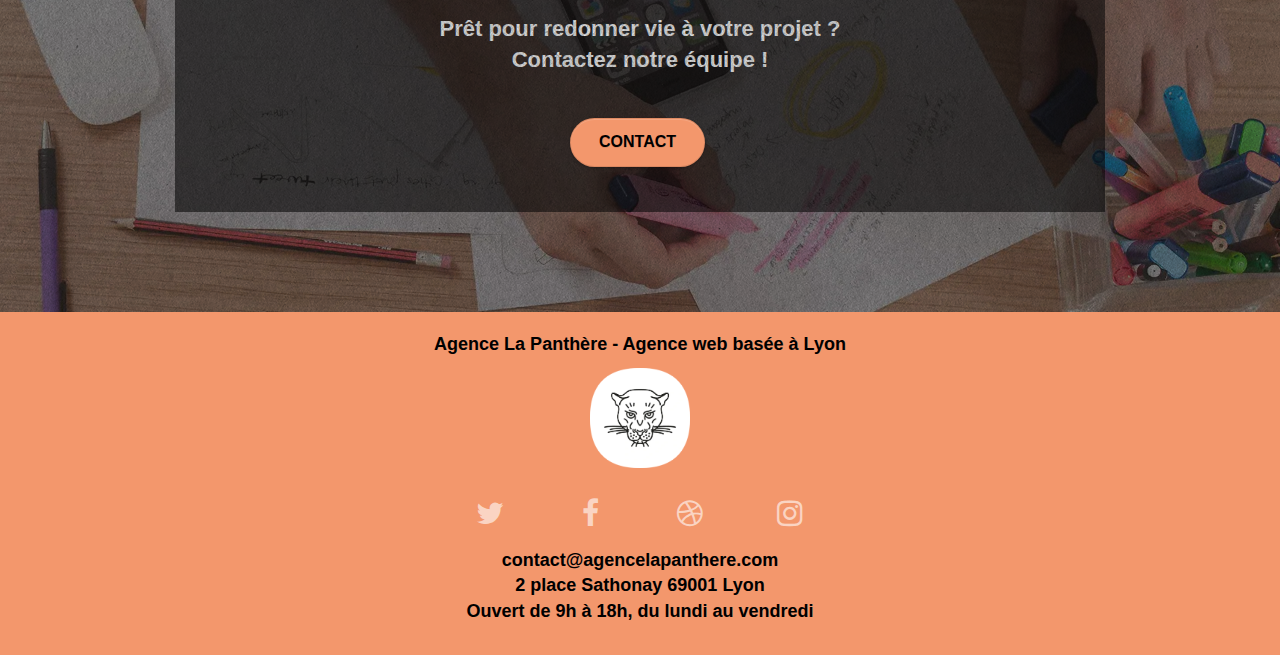
==== commit 3075085a: "Correction titre" ====
--- a/index.html
+++ b/index.html
@@ -5,22 +5,19 @@
 	<meta charset="utf-8">
 	<meta name="description" content="La Panthère est une agence de web design située à Lyon, contactez-nous pour vos projets">
 	<meta name="viewport" content="width=device-width, initial-scale=1.0, viewport-fit=cover">
+	<meta http-equiv="Cache-control" content="no-cache">
 
 	<link rel="canonical" href="https://adeliechvl.github.io/La-Panthere-edited/index.html">
 	<link rel="preload stylesheet" as="style" type="text/css" href="./css/font-awesome.css">
-	<link rel="preload stylesheet" as="style" type="text/css" href="./css/et-line.css">
 	<link rel="preload stylesheet" as="style" type="text/css" href="./css/bootstrap-min.css">
 	<link rel="preload stylesheet" as="style" type="text/css" href="./css/style.css">
-	<link rel="preload shortcut icon" as="image" type="image/webp" href="/img/favicon.webp">
+	<link rel="preload shortcut icon" as="image" type="image/webp" href="img/favicon.webp">
 	<link rel="preload" as="image" href="img/agence-la-panthere-monochrome.webp" type="image/webp">
-	<link rel="preload" as="image" href="../img/texture-paper.webp" type="image/webp">
-	<link rel="preload" as="style" href="./css/font-awesome.css">
-	<link rel="preload" as="style" href="./css/bootstrap-min.css">
-
-	
+	<link rel="preload" as="image" href="./img/texture-paper.webp" type="image/webp">
+
 	<script defer src="./js/gmaps-min.js"></script>
 
-	<title>La Panthère, Agence de Web Design</title>
+	<title>La Panthère - Agence de Web Design</title>
 </head>
 
 <body>
@@ -56,7 +53,7 @@
 				<div class="row tight-width-whitespace black-background">
 					<div class="col-sm-12">
 						<img src="img/logo.webp" alt="logo La Panthere" class="center-block image-resize-mode">
-						<h1 class="text-center hero-bloc-text ltc-atomic-tangerine">Agence La Panthère</h1>
+						<h1 class="text-center hero-bloc-text ltc-atomic-tangerine">La Panthère, Agence de Web Design à Lyon</h1>
 					</div>
 				</div>
 			</div>
